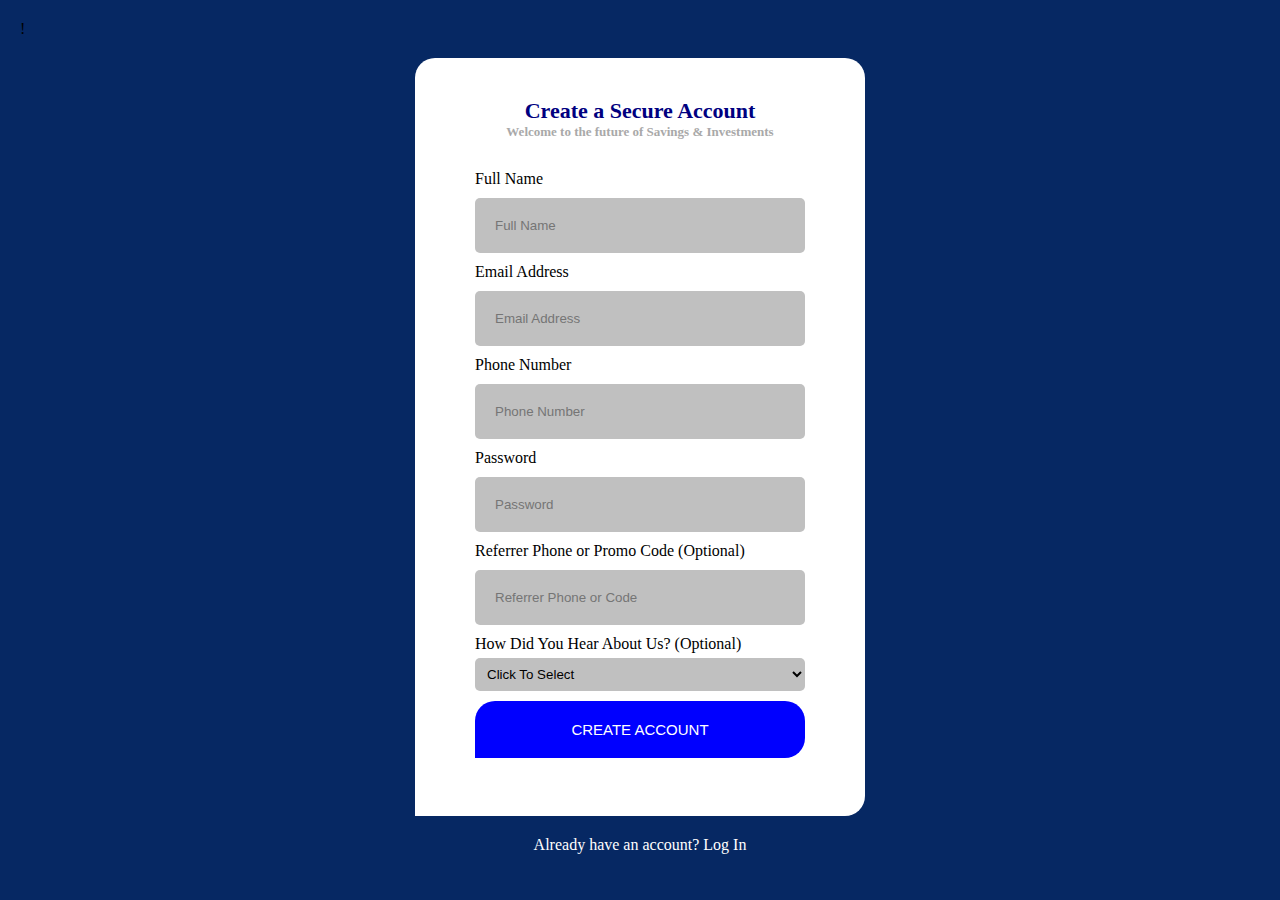
==== index.html @ beec7da3 "Second commit" ====
!<!DOCTYPE html>
<html lang="en">
<head>
    <title>Sign Up Page</title>
    <link rel="stylesheet" href="style.css">
</head>
<body style = "background: #062863" position: relative>

        <main>
            <image Id ="img-top-left" src="image/data1.png" alt="">
            <img Id ="img-bottom-left" src="image/data3.png" alt="">
            <img Id ="img-top-right" src="image/data2.png" alt="">
            <img Id ="img-bottom-right" src="image/last.png" alt="">

   <div class="Piggy-logo">
       <image Id="img-logo" src="image/Pvest-logo.svg" alt="">
 </div>

        <form>
            <h1>Create a Secure Account</h1>
            <h2>Welcome to the future of Savings & Investments</h2>
            <label for= "FN">Full Name</label> </label>
            <input type="name" class="input-box" placeholder="Full Name" id="FN">
            <br>
            <label for= "email-ad">Email Address</label> </label>
            <input type="email" class="input-box" placeholder="Email Address" id="email-ad">
            <br>
            <label for= "PN">Phone Number</label> </label>
            <input type="contact" class="input-box" placeholder="Phone Number" id="PN">
            <br>
            <label for= "PW">Password</label> </label>
            <input type="password" class="input-box" placeholder="Password" id="PW">
            <br>
            <label for= "RP">Referrer Phone or Promo Code (Optional)</label> </label>
            <input type="contact" class="input-box" placeholder="Referrer Phone or Code" id="RP">
            <br> 
            <label for= "Click To Select">How Did You Hear About Us? (Optional)</label> </label>            
            <select id="CTS">
            <option value="Click To Select">Click To Select</option>
            <option value="Facebook">Facebook</option>
            <option value="Twitter">Twitter</option>
            <option value="Instagram">Instagram</option>
            <option value="Friend/Family/Coworker Referral">Friend/Family/Coworker Referral</option>
            <option value="Google search">Google search</option>
            <option value="Google playstore">Google playstore</option>
            <option value="Online Blog">Online Blog</option>
            <option value="Local Newspaper">Local Newspaper</option>
            <option value="At an event">At an event</option>
            <option value="Other">Other</option>


            </select>
           <br>
            <button type="button" class="signup-btn">CREATE ACCOUNT</button>
            </form>
            <p>Already have an account? <a class="#"></a>Log In</a></p>   
            <p></p>     

        </main>
    </body>
</html>
---- style.css ----
* {
    box-sizing: border-box;
}
body {
    margin: 20;
    padding: 0;
    position: relative;
    background-attachment: fixed;
}

form {
    max-width: 450px;
    margin: 20px auto;
    background-color: #fff;
    padding: 40px 60px 48px;
    border-radius: 1.25rem 1.25rem 1.25rem 0;
}
h1 {
    color: navy;
    margin-top: 0;
    margin-bottom: 0;
    font-size: 22px;
    text-align: center;
}
h2 {
    color:  #A9A9A9;
    margin-bottom: 30px;
    margin-top: 0px;
    font-size: 13px;
    text-align: center;
}

.Piggy-logo {
    display: flex;
    justify-content: center;
    
    
}

#img-top-left {
    position: absolute;
    top: 0;
    left: -2em;
}

#img-bottom-left {
    position: absolute;
    bottom: 0;
    left: -2em;
}

#img-top-right {
    position: absolute;
    top: 0;
    right: -2em;
}

#img-bottom-right {
    position: absolute;
    bottom: 0;
    right: -8em;
}

.input-box {
    background-color: silver;
    border-radius: 5px;
    padding: 20px;
    width: 100%;
    margin: 10px 0;
    border: none;
    outline: none
}

select
{
    background-color: silver;
    width: 100%;
    padding: 8px;
    margin-top: 5px;
    border-radius: 5px;
    border: none;
    outline: none;

}
button {
    color: white;
    background-color: blue;
    width: 100%;
    padding: 20px;
    border-left: 20px blue;
    font-size: 15px;
    margin: 10px 0;
    border: none;
    outline: none;
    cursor: pointer;
    border: top left radius 20px;
    border-bottom-right-radius: 20px;
    border-top-left-radius: 20px;
    border-top-right-radius: 20px;
}

p {
    text-align: center;
    color: #fff;
}
a {
    color: white;
}
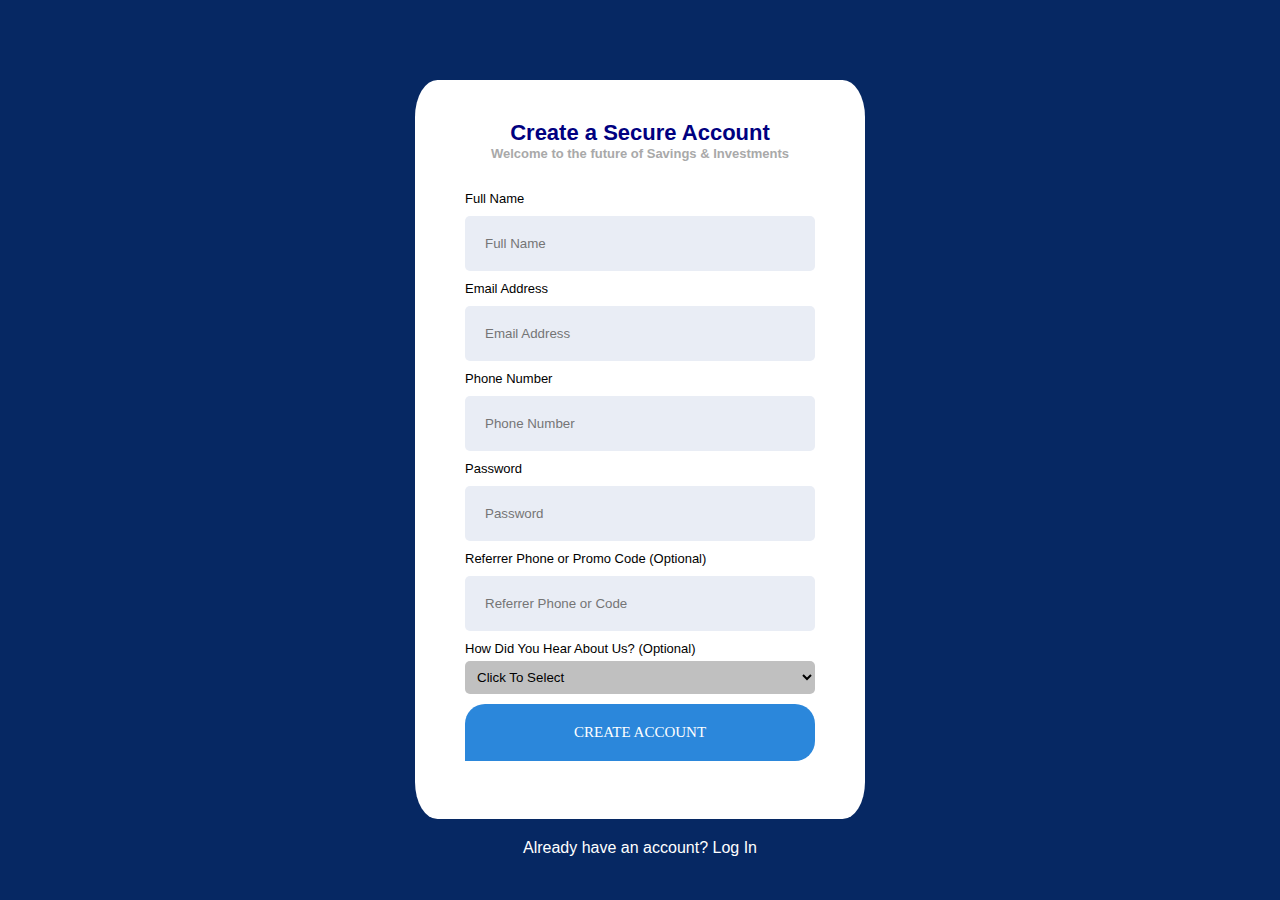
==== commit 57e90b69: "JS-2" ====
--- a/index.html
+++ b/index.html
@@ -1,20 +1,14 @@
-!<!DOCTYPE html>
+<!DOCTYPE html>
 <html lang="en">
 <head>
     <title>Sign Up Page</title>
     <link rel="stylesheet" href="style.css">
 </head>
-<body style = "background: #062863" position: relative>
-
-        <main>
-            <image Id ="img-top-left" src="image/data1.png" alt="">
-            <img Id ="img-bottom-left" src="image/data3.png" alt="">
-            <img Id ="img-top-right" src="image/data2.png" alt="">
-            <img Id ="img-bottom-right" src="image/last.png" alt="">
-
-   <div class="Piggy-logo">
+<body>           
+     <main>
+       <div class="Piggy-logo">
        <image Id="img-logo" src="image/Pvest-logo.svg" alt="">
- </div>
+       </div>
 
         <form>
             <h1>Create a Secure Account</h1>
@@ -47,13 +41,12 @@
             <option value="Local Newspaper">Local Newspaper</option>
             <option value="At an event">At an event</option>
             <option value="Other">Other</option>
-
-
-            </select>
+        </select>
            <br>
-            <button type="button" class="signup-btn">CREATE ACCOUNT</button>
+            <button type="submit">CREATE ACCOUNT</button>
             </form>
             <p>Already have an account? <a class="#"></a>Log In</a></p>   
+            <p></p>     
             <p></p>     
 
         </main>
--- a/style.css
+++ b/style.css
@@ -1,10 +1,14 @@
 * {
     box-sizing: border-box;
 }
+
 body {
-    margin: 20;
-    padding: 0;
-    position: relative;
+    background-color: #062863;
+    font-family: -apple-system, BlinkMacSystemFont, 'Segoe UI', Roboto, Oxygen, Ubuntu, Cantarell, 'Open Sans', 'Helvetica Neue', sans-serif;
+    background-image: url(image/data1.png), url(image/data2.png), url(image/data3.png), url(image/last.png);
+    background-repeat: no-repeat;
+    background-position: -1% -15%, 109% 0%, -5% 110%, 107% 105%;
+    background-size: 15%;
     background-attachment: fixed;
 }
 
@@ -12,8 +16,10 @@
     max-width: 450px;
     margin: 20px auto;
     background-color: #fff;
-    padding: 40px 60px 48px;
-    border-radius: 1.25rem 1.25rem 1.25rem 0;
+    padding: 40px 50px 48px;
+    border-radius: 5%;
+    scroll-behavior: auto;
+    font-size: small;
 }
 h1 {
     color: navy;
@@ -33,36 +39,12 @@
 .Piggy-logo {
     display: flex;
     justify-content: center;
-    
-    
-}
-
-#img-top-left {
-    position: absolute;
-    top: 0;
-    left: -2em;
-}
-
-#img-bottom-left {
-    position: absolute;
-    bottom: 0;
-    left: -2em;
-}
-
-#img-top-right {
-    position: absolute;
-    top: 0;
-    right: -2em;
-}
-
-#img-bottom-right {
-    position: absolute;
-    bottom: 0;
-    right: -8em;
+    margin-top: 40px;
+    margin-bottom: 40px
 }
 
 .input-box {
-    background-color: silver;
+    background-color: #e9edf5;
     border-radius: 5px;
     padding: 20px;
     width: 100%;
@@ -84,19 +66,18 @@
 }
 button {
     color: white;
-    background-color: blue;
+    background-color: #2b87db;
     width: 100%;
     padding: 20px;
-    border-left: 20px blue;
     font-size: 15px;
     margin: 10px 0;
     border: none;
     outline: none;
     cursor: pointer;
-    border: top left radius 20px;
     border-bottom-right-radius: 20px;
     border-top-left-radius: 20px;
     border-top-right-radius: 20px;
+    font-family: droid serif;
 }
 
 p {
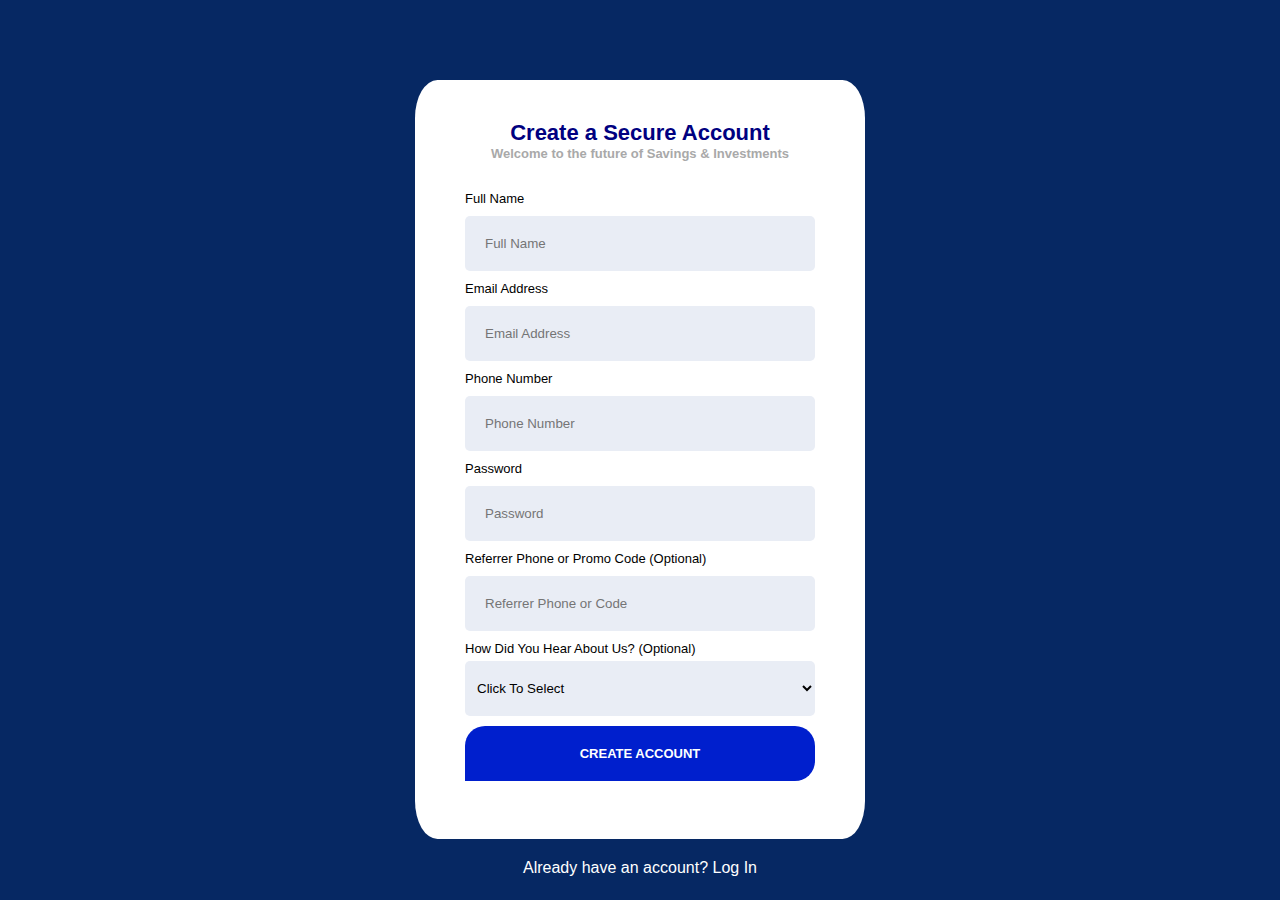
==== commit 8240c6f5: "JS-2" ====
--- a/index.html
+++ b/index.html
@@ -29,7 +29,7 @@
             <input type="contact" class="input-box" placeholder="Referrer Phone or Code" id="RP">
             <br> 
             <label for= "Click To Select">How Did You Hear About Us? (Optional)</label> </label>            
-            <select id="CTS">
+            <select id="Click To Select">
             <option value="Click To Select">Click To Select</option>
             <option value="Facebook">Facebook</option>
             <option value="Twitter">Twitter</option>
--- a/style.css
+++ b/style.css
@@ -55,21 +55,22 @@
 
 select
 {
-    background-color: silver;
+    background-color: #e9edf5;
     width: 100%;
     padding: 8px;
     margin-top: 5px;
     border-radius: 5px;
     border: none;
     outline: none;
+    height: 55px;
 
 }
 button {
     color: white;
-    background-color: #2b87db;
+    background-color: rgb(0, 31, 205);
     width: 100%;
     padding: 20px;
-    font-size: 15px;
+    font-size: inherit;
     margin: 10px 0;
     border: none;
     outline: none;
@@ -77,7 +78,8 @@
     border-bottom-right-radius: 20px;
     border-top-left-radius: 20px;
     border-top-right-radius: 20px;
-    font-family: droid serif;
+    font-weight: bold;
+    font-family: -apple-system, BlinkMacSystemFont, 'Segoe UI', Roboto, Oxygen, Ubuntu, Cantarell, 'Open Sans', 'Helvetica Neue', sans-serif;
 }
 
 p {
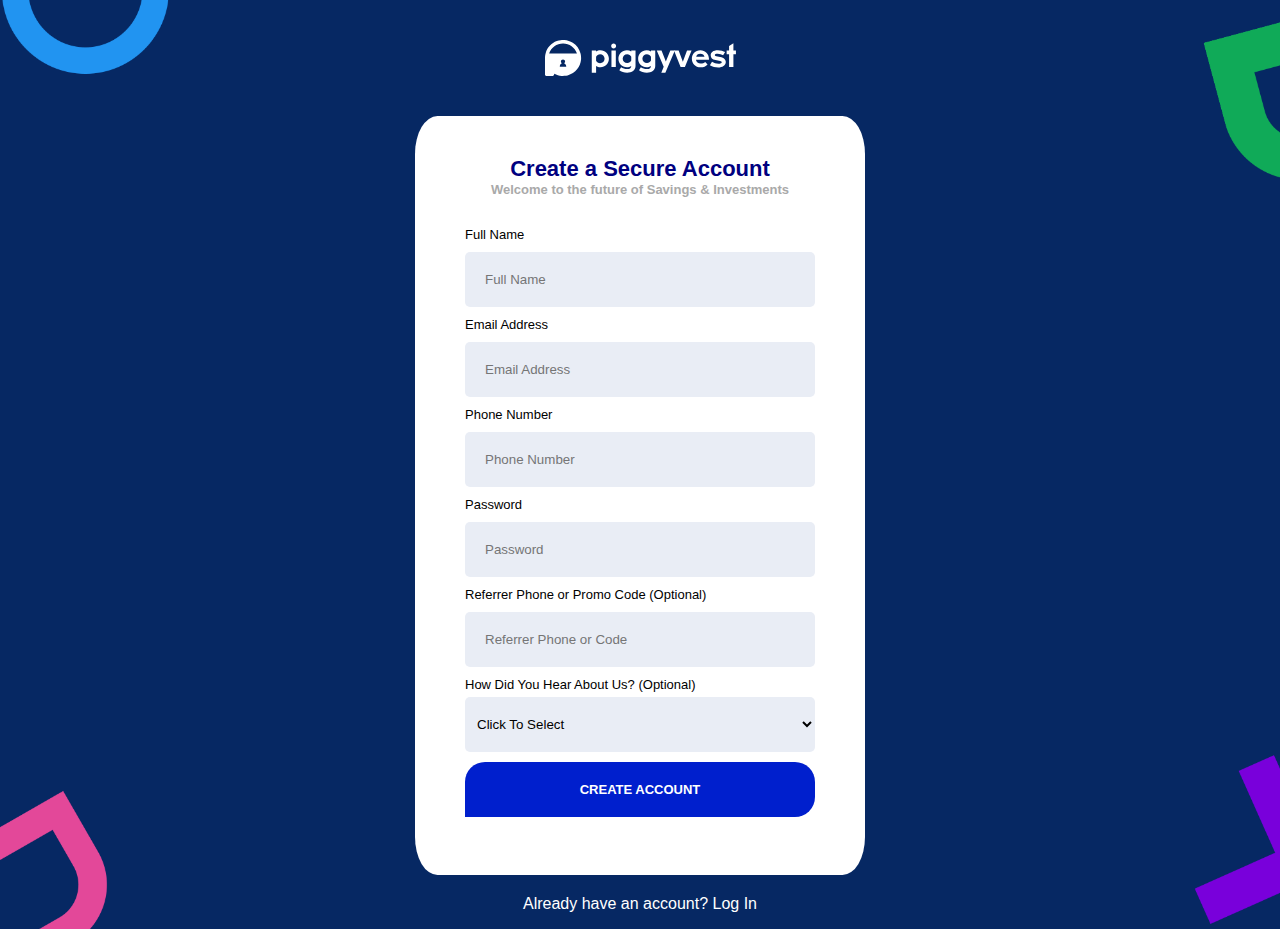
==== commit 36cf0cb6: "JS-2" ====
--- a/index.html
+++ b/index.html
@@ -7,7 +7,7 @@
 <body>           
      <main>
        <div class="Piggy-logo">
-       <image Id="img-logo" src="image/Pvest-logo.svg" alt="">
+       <image Id="img-logo" src="Image/Pvest-logo.svg" alt="">
        </div>
 
         <form>
--- a/style.css
+++ b/style.css
@@ -5,7 +5,7 @@
 body {
     background-color: #062863;
     font-family: -apple-system, BlinkMacSystemFont, 'Segoe UI', Roboto, Oxygen, Ubuntu, Cantarell, 'Open Sans', 'Helvetica Neue', sans-serif;
-    background-image: url(image/data1.png), url(image/data2.png), url(image/data3.png), url(image/last.png);
+    background-image: url(Image/data1.png), url(Image/data2.png), url(Image/data3.png), url(Image/last.png);
     background-repeat: no-repeat;
     background-position: -1% -15%, 109% 0%, -5% 110%, 107% 105%;
     background-size: 15%;
